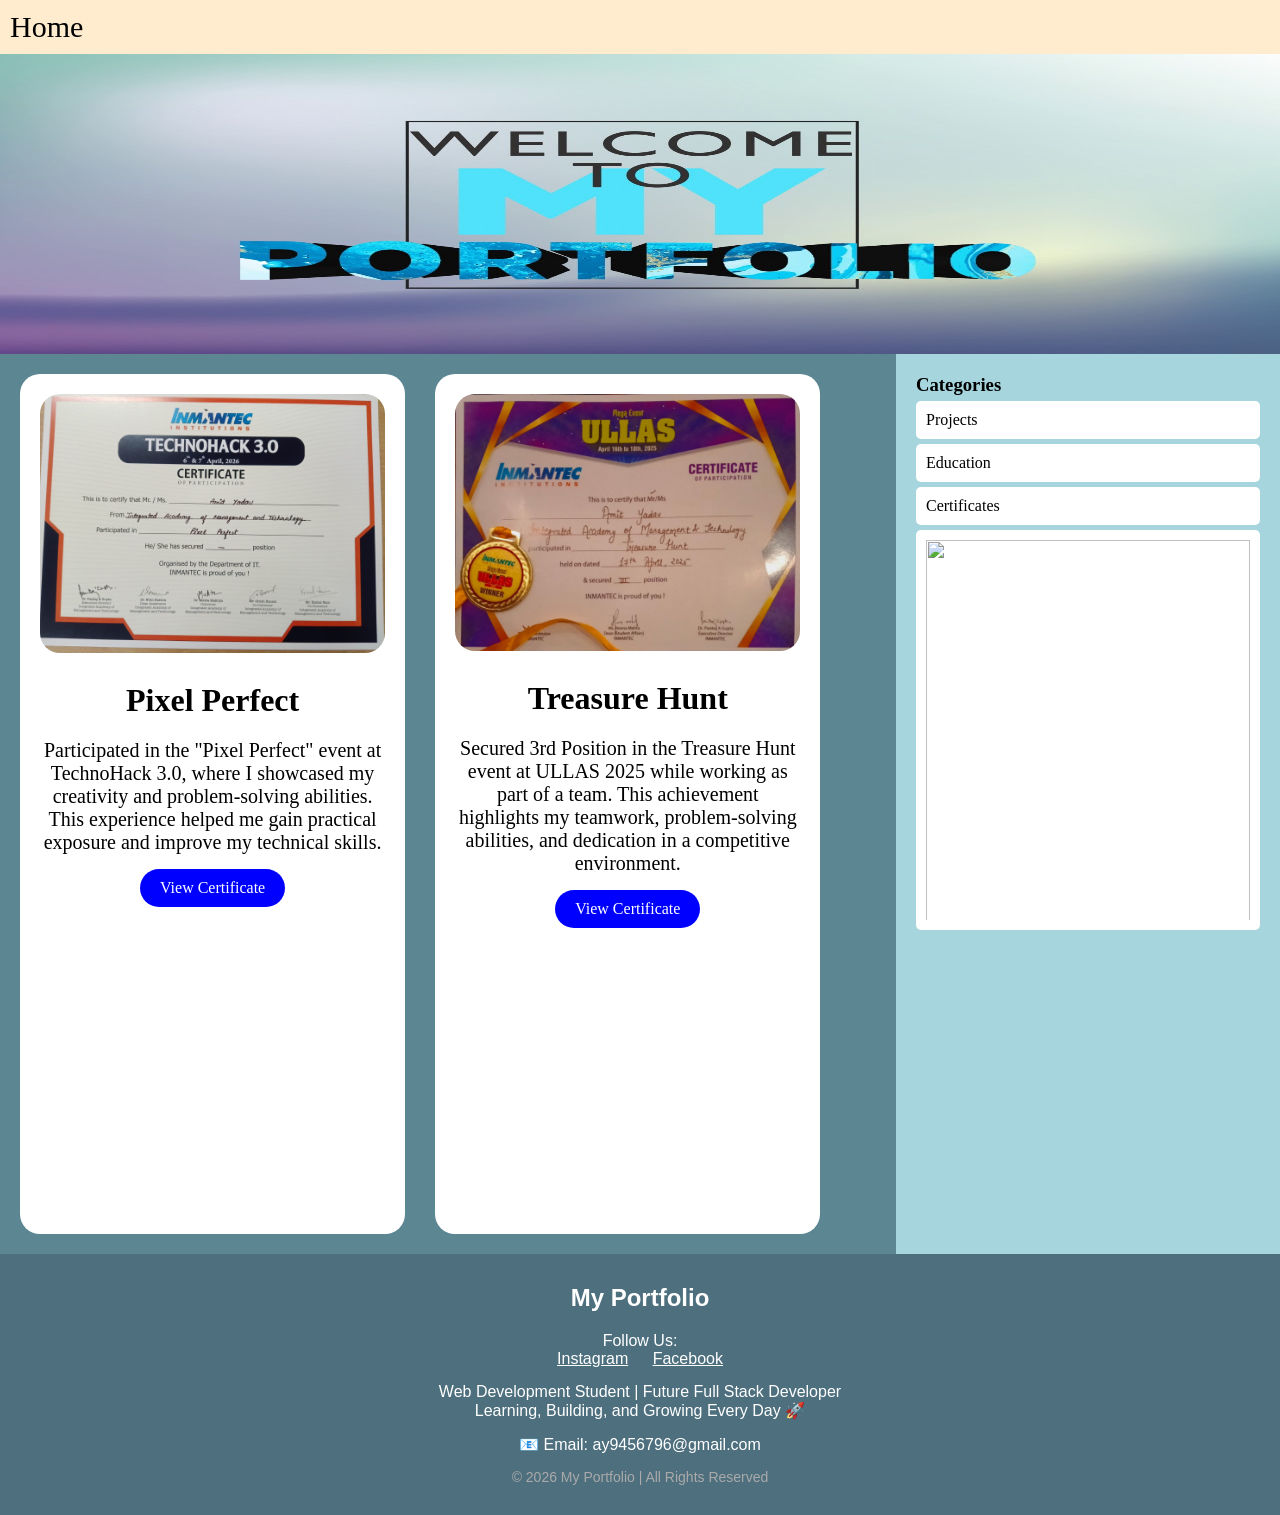
==== certificate.html @ b4b34b23 "Added my personal portfolio website" ====
<!DOCTYPE html>
<html>
<head>
    <title>Profile</title>
    <link rel="stylesheet" href="style.css">
    <link rel="stylesheet" href="certificate.css">
</head>
<body>
   <nav class="navbar">
     <a href="index.html">Home</a>
   </nav>
   <header class="header">
     <img src="portfolio.png">  
   </header>
   <main>
    <div class="container">
        <div class="left">
            <div class="img1">
              <img src="certi2.jpeg" alt="Pixel Perfect">
              <h1>Pixel Perfect</h1>
              <p>
                Participated in the "Pixel Perfect" event at TechnoHack 3.0,
                where I showcased my creativity and problem-solving abilities. 
                This experience helped me gain practical exposure 
                and improve my technical skills.
              </p>
              <a href="certi2.jpeg" class="bnt1">View Certificate</a>
            </div>
            <div class="img2">
              <img src="certi1.jpeg" alt="Treasure Hunt">
              <h1>Treasure Hunt</h1>
              <P>
                Secured 3rd Position in the Treasure Hunt event at 
                ULLAS 2025 while working as part of a team.
                 This achievement highlights my teamwork, 
                 problem-solving abilities, and dedication
                  in a competitive environment.
              </P>
              <a href="certi1.jpeg" class="bnt2">View Certificate</a>
            </div>
        </div>
        <div class="right">
        <h3>Categories</h3>
        <div class="category">
          <a href="project.html">Projects</a>
          <!-- <a href="#">Skills</a> -->
          <a href="education.html">Education</a>
          <a href="certificate.html">Certificates</a>
          <img src="th.png">
        </div>

    </div>
  </main>
   <footer style="background:#4e6f7e; color:#fff; padding:30px 20px; font-family:Arial;">

    <div style="text-align:center; margin-bottom:20px;">
      <h2> My Portfolio</h2>
    </div>
    <!-- <div style="text-align:center; margin-bottom:15px;">
      <a href="#" style="color:#fff; margin:0 10px;">Home</a>
      <a href="#" style="color:#fff; margin:0 10px;">About</a>
      <a href="#" style="color:#fff; margin:0 10px;">Contact</a>
      <a href="#" style="color:#fff; margin:0 10px;">Privacy Policy</a>
    </div> -->
    <div style="text-align:center; margin-bottom:15px;">
      <p>Follow Us:</p>
      <a href="https://www.instagram.com/amityadavp526/" style="color:#fff; margin:0 10px;">Instagram</a>
      <a href="https://www.facebook.com/share/186aU4JSiu/" style="color:#fff; margin:0 10px;">Facebook</a>
      <!-- <a href="#" style="color:#fff; margin:0 10px;">Twitter</a>
      <a href="#" style="color:#fff; margin:0 10px;">WhatsApp</a> -->
    </div>
    <div style="text-align:center; margin-bottom:15px;">
         <p>Web Development Student | Future Full Stack Developer</p>
    <p>Learning, Building, and Growing Every Day 🚀</p>
    </div>
    <div style="text-align:center; margin-bottom:15px;">
      <p>📧 Email: ay9456796@gmail.com</p>
    </div>
    <div style="text-align:center; font-size:14px; color:#aaa;">
      <p>© 2026 My Portfolio | All Rights Reserved</p>
    </div>

  </footer>
</body>
</html>
---- style.css ----
.navbar{
    background-color: blanchedalmond;
    overflow: hidden;
    padding-left: 10px;
    padding-top: 10px;
    padding-bottom: 10px;
    font-size: 30px;   
}
.navbar a{
    color: black;
    text-decoration: none;
}

.navbar a:hover{
    background-color: aqua;
}
.header{
    background-color: rgb(239, 252, 248);
    display: flex;
}
.header img{
     width: 100%;
     height: 300px;
}
.category a{
display:block;
padding:10px;
background:white;
margin:5px 0;
text-decoration:none;
color:black;
border-radius:5px;
}
.category a:hover{
    background-color: aqua;
}
.category p{
    padding: 10px;
    background: white;
    border-radius: 5px;
    font-size: 20px;
}
.category img{
    border-radius: 15px;
    width: 100%;
    height: 400px;
    padding-bottom: 10px;
    padding-top: 10px;
    padding-left: 10px;
    padding-right: 10px;
    border-radius: 5px;
    background-color: white;

}
.category img:hover{
    background-color: aqua;
}

*{
    margin:0;
    padding:0;
    box-sizing:border-box;
}

.container{
    display:flex;
    height:100vh;
}
.about{
    display: flex;
    align-items: center;
    justify-content: center;
    gap: 50px;
    padding: 50px;
    flex-wrap: wrap;
    background-color: antiquewhite;
    border-radius: 10px;
}

.about-img img{
    width: 280px;
    height: 330px;
    object-fit: cover;
    border-radius: 15px;
    box-shadow: 0 0 15px rgba(0,0,0,0.2);
}

.about-text{
    max-width: 600px;
}

.about-text h2{
    font-size: 40px;
    margin-bottom: 20px;
}

.about-text p{
    font-size: 18px;
    line-height: 1.8;
}

.left{
    width:70%;
    background-color:rgb(92, 134, 145);
    padding:20px;
    display: flex;
    gap: 30px;
}

.right{
    height: 100%;
    width:30%;
    background-color:#a6d5dd;
    padding:20px;
}
---- certificate.css ----
.img1{
    width: 45%;
    height: 100%;
    background-color: white;
    padding-top: 20px;
    padding-bottom: 20px;
    padding-left: 20px;
    padding-right: 20px;
    border-radius: 20px;
    text-align: center;
}
.img1 h1{
    padding-top: 25px;
    padding-bottom: 20px;
}
.img1 p{
    font-size: 20px;
}
.img1 a{
    text-decoration: none;
    background-color: blue;
    border-radius: 20px;
    color: white;
    text-align: center;
}
.bnt1{   
    display: inline-block;
    margin-top: 15px;
    padding: 10px 20px;
    background: #4f46e5;
    color: white;
    text-decoration: none;
    border-radius: 25px;
}


.img1 img{
    width: 100%;
    border-radius: 20px;

}
.img2{
    width: 45%;
    height: 100%;
    background-color: white;
    padding-top: 20px;
    padding-bottom: 20px;
    padding-left: 20px;
    padding-right: 20px;
    border-radius: 20px;
    text-align: center;
}
.img2 img{
    width: 100%;
    border-radius: 20px;
}
.img2 h1{
    padding-top: 25px;
    padding-bottom: 20px;
}
.img2 a{
    text-decoration: none;
    background-color: blue;
    border-radius: 20px;
    color: white;
    text-align: center;
}
.bnt2{   
    display: inline-block;
    margin-top: 15px;
    padding: 10px 20px;
    background: #4f46e5;
    color: white;
    text-decoration: none;
    border-radius: 25px;
}

.img2 p{
    font-size: 20px;
}
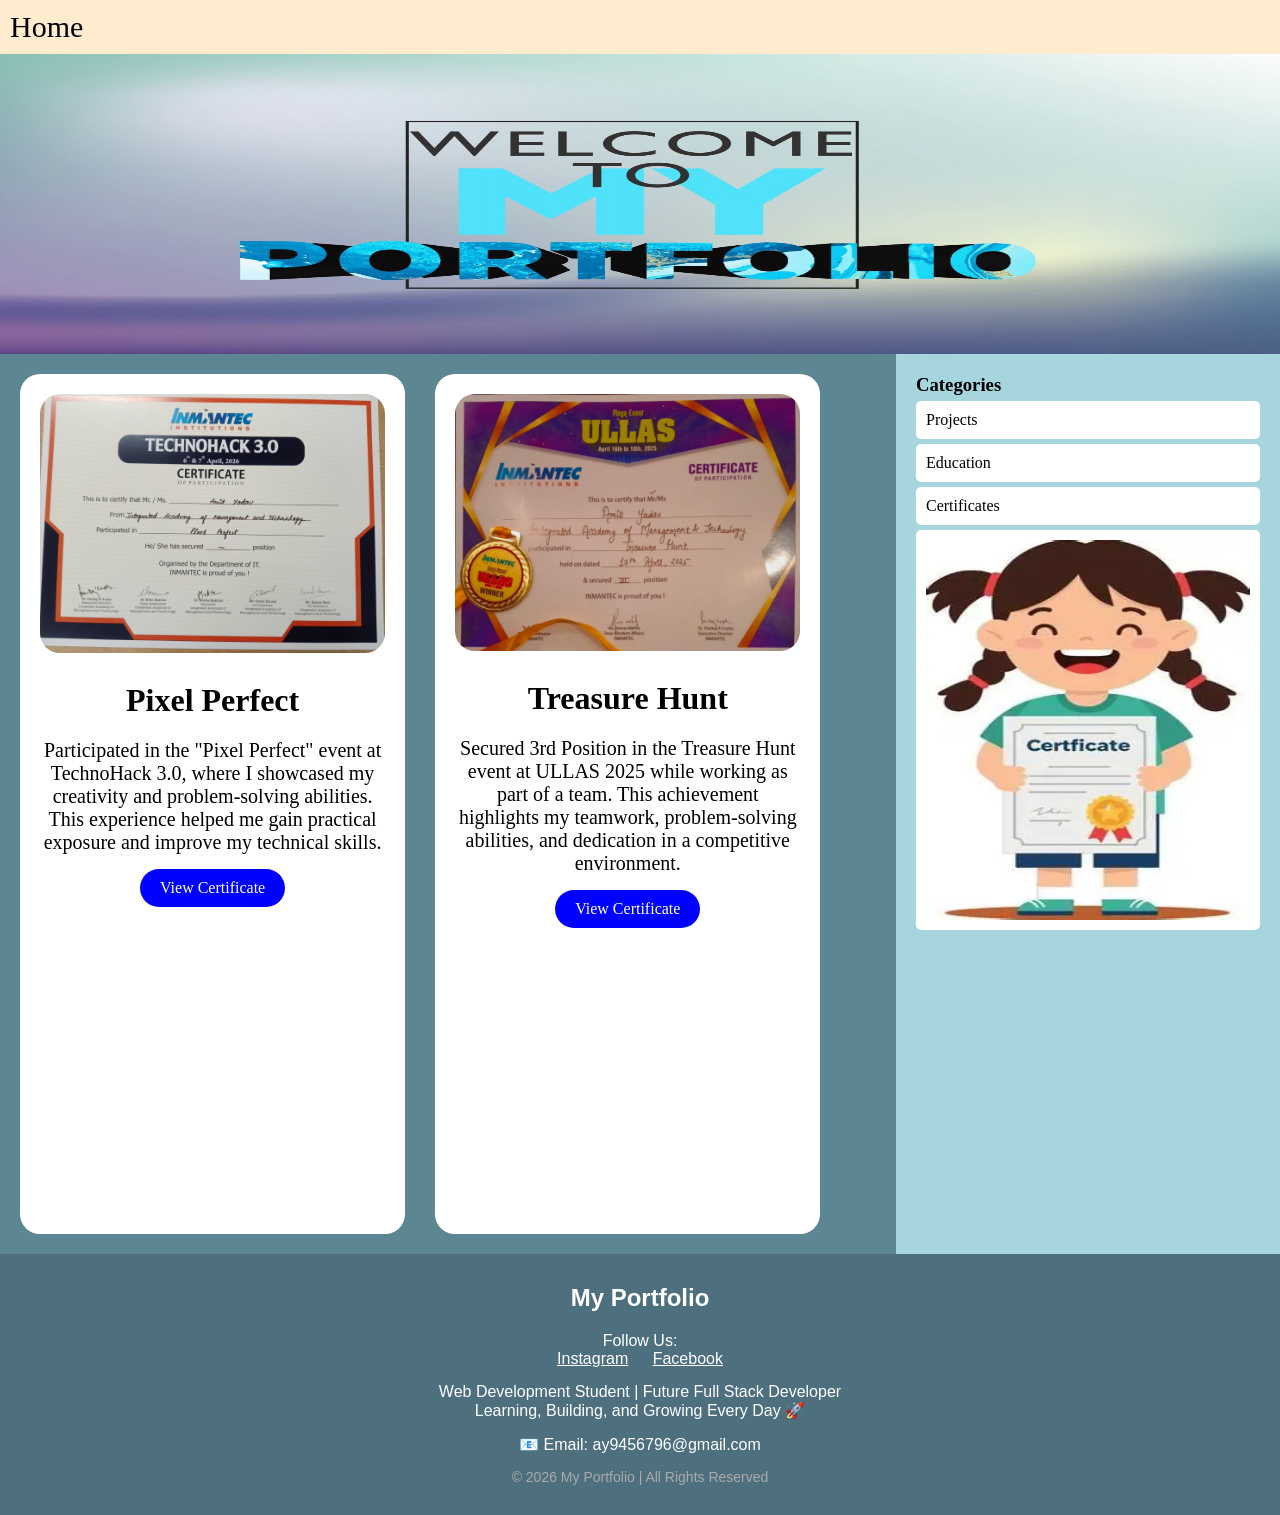
==== commit 99fe5ca9: "Fix HTML structure and formatting in certificate.html" ====
--- a/certificate.html
+++ b/certificate.html
@@ -46,7 +46,7 @@
           <!-- <a href="#">Skills</a> -->
           <a href="education.html">Education</a>
           <a href="certificate.html">Certificates</a>
-          <img src="th.png">
+          <img src="cert.png">
         </div>
 
     </div>
@@ -82,4 +82,4 @@
 
   </footer>
 </body>
-</html>+</html>
